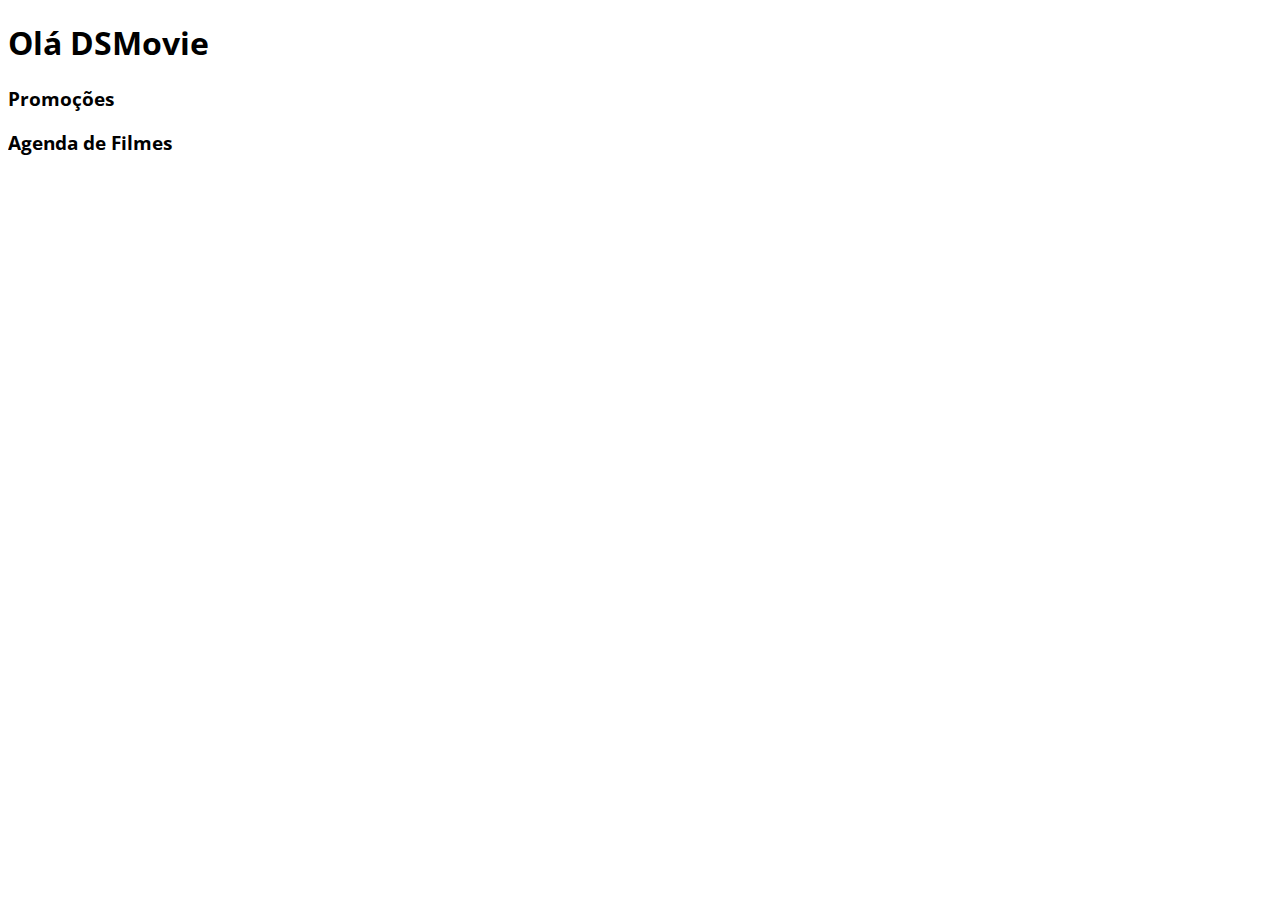
==== index.html @ c353aaf2 "bootstrap" ====
<!DOCTYPE html>
<html lang="pt-br">
<head>
    <meta charset="UTF-8">
    <meta http-equiv="X-UA-Compatible" content="IE=edge">
    <meta name="viewport" content="width=device-width, initial-scale=1.0">
    <title>Document</title>

    <link href="https://cdn.jsdelivr.net/npm/bootstrap@5.1.3/dist/css/bootstrap.min.css" rel="stylesheet" integrity="sha384-1BmE4kWBq78iYhFldvKuhfTAU6auU8tT94WrHftjDbrCEXSU1oBoqyl2QvZ6jIW3" crossorigin="anonymous">

    <link rel="stylesheet" href="css/styles.css">

</head>
<body>
    <h1>Olá DSMovie</h1>
    <h3>Promoções</h3>
    <h3>Agenda de Filmes</h3>
    
</body>
</html>
---- css/styles.css ----
@import url('https://fonts.googleapis.com/css2?family=Open+Sans:wght@300;400;700&display=swap');

* {
    font-family: "Open Sans", sans-serif;
}
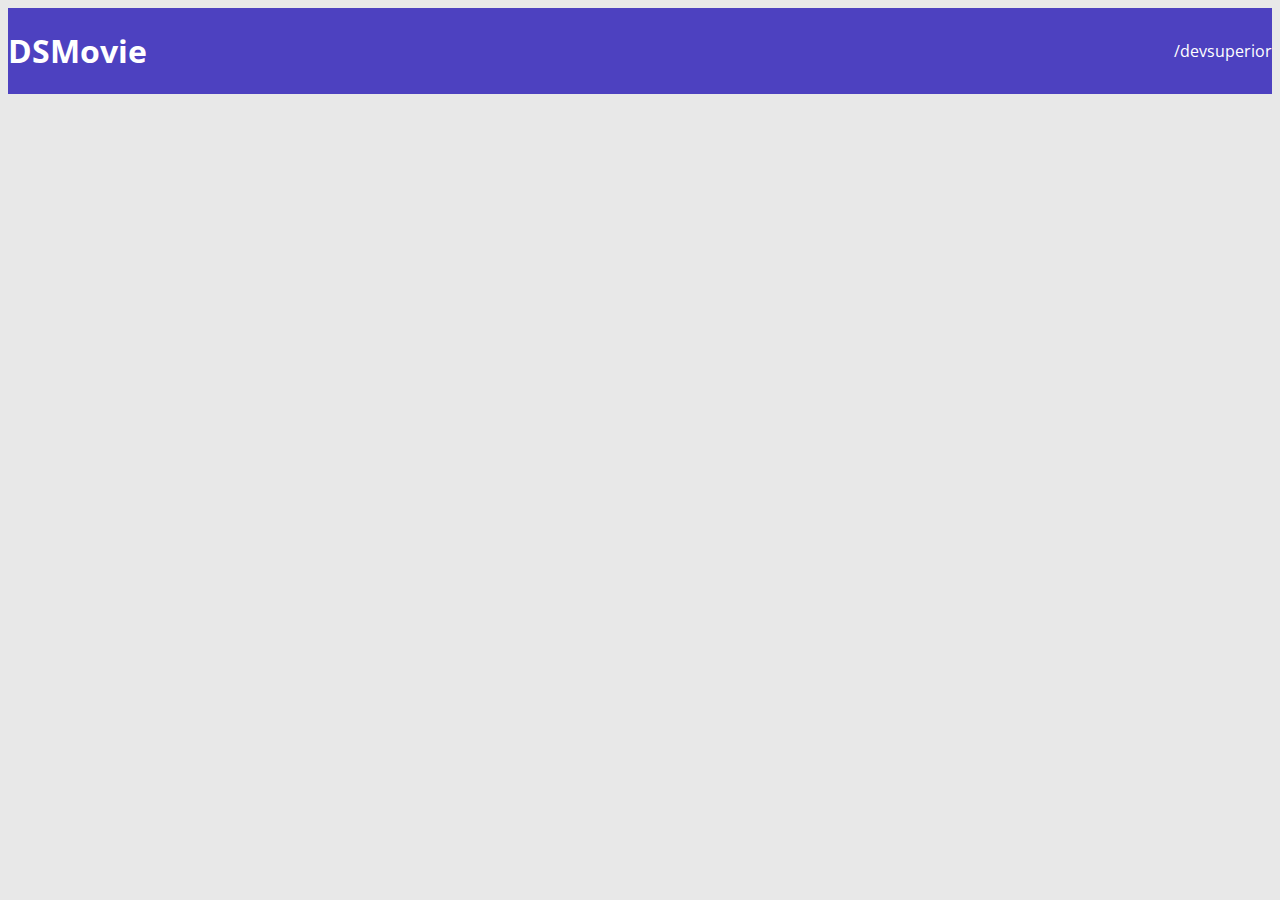
==== commit e31dd7f6: "Barra superior PARTE 1" ====
--- a/index.html
+++ b/index.html
@@ -12,9 +12,11 @@
 
 </head>
 <body>
-    <h1>Olá DSMovie</h1>
-    <h3>Promoções</h3>
-    <h3>Agenda de Filmes</h3>
-    
+    <header>
+        <nav class=" container">
+            <h1>DSMovie</h1>
+            <a href="https://github.com/PauloLamounier">/devsuperior</a>
+        </nav>
+    </header>
 </body>
 </html>--- a/css/styles.css
+++ b/css/styles.css
@@ -1,5 +1,27 @@
 @import url('https://fonts.googleapis.com/css2?family=Open+Sans:wght@300;400;700&display=swap');
 
 * {
+    box-sizing: border-box;
     font-family: "Open Sans", sans-serif;
+}
+
+html, body{
+    background-color: #E8E8E8;
+}
+
+header{
+    background-color: #4D41C0;
+    ;
+    color: #fff;
+}
+
+nav{
+    display: flex;
+    align-items: center;
+    justify-content: space-between;
+}
+
+a, a:hover{
+    text-decoration: none;
+    color: unset;
 }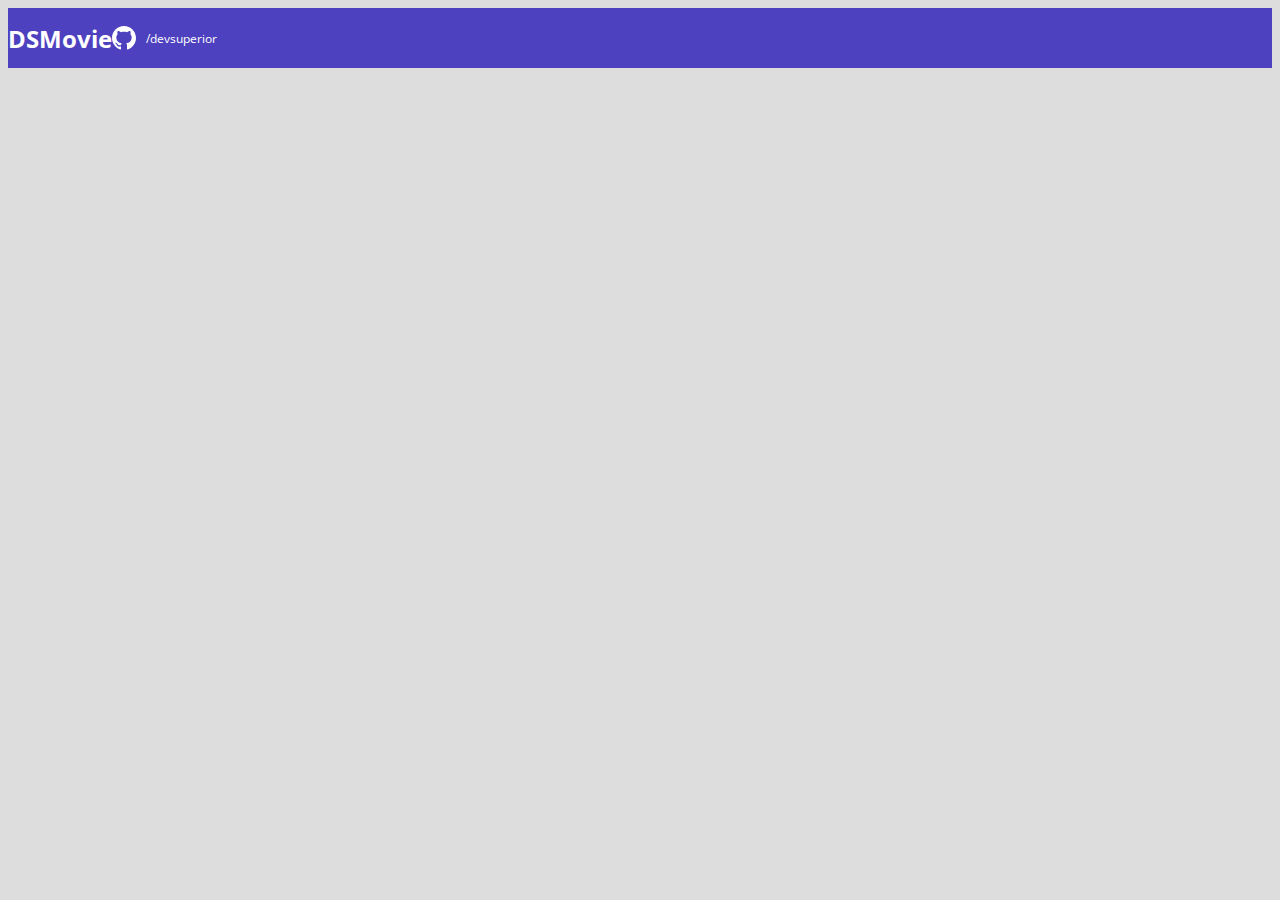
==== commit 8acaf9b4: "Barra superior PARTE 2" ====
--- a/index.html
+++ b/index.html
@@ -15,7 +15,10 @@
     <header>
         <nav class=" container">
             <h1>DSMovie</h1>
-            <a href="https://github.com/PauloLamounier">/devsuperior</a>
+            <div class="dsmovie-contact-container">
+                <img src="img/github.svg" alt="github">
+                <a href="https://github.com/PauloLamounier">/devsuperior</a>
+            </div>
         </nav>
     </header>
 </body>
--- a/css/styles.css
+++ b/css/styles.css
@@ -1,18 +1,30 @@
 @import url('https://fonts.googleapis.com/css2?family=Open+Sans:wght@300;400;700&display=swap');
 
+:root{
+    --bg-gray: #ddd;
+    --color-primary: #4D41C0;
+    --white: #fff; 
+}
 * {
     box-sizing: border-box;
     font-family: "Open Sans", sans-serif;
 }
 
+h1, h2, h3, h4, h5, h6{
+    margin: 0;
+}
+
 html, body{
-    background-color: #E8E8E8;
+    background-color: var(--bg-gray);
 }
 
 header{
-    background-color: #4D41C0;
+    background-color: var(--color-primary);
     ;
-    color: #fff;
+    color: var(--white);
+    height: 60px;
+    display: flex;
+    align-items: center;
 }
 
 nav{
@@ -21,7 +33,26 @@
     justify-content: space-between;
 }
 
+nav h1{
+    font-size: 24px;
+    font-weight: 700;
+}
+
+nav a{
+    font-size: 12px;
+    font-weight: 400;
+}
+
 a, a:hover{
     text-decoration: none;
     color: unset;
+}
+
+.dsmovie-contact-container{
+    display: flex;
+    align-items: center;
+}
+
+.dsmovie-contact-container img{
+    margin-right: 10px;
 }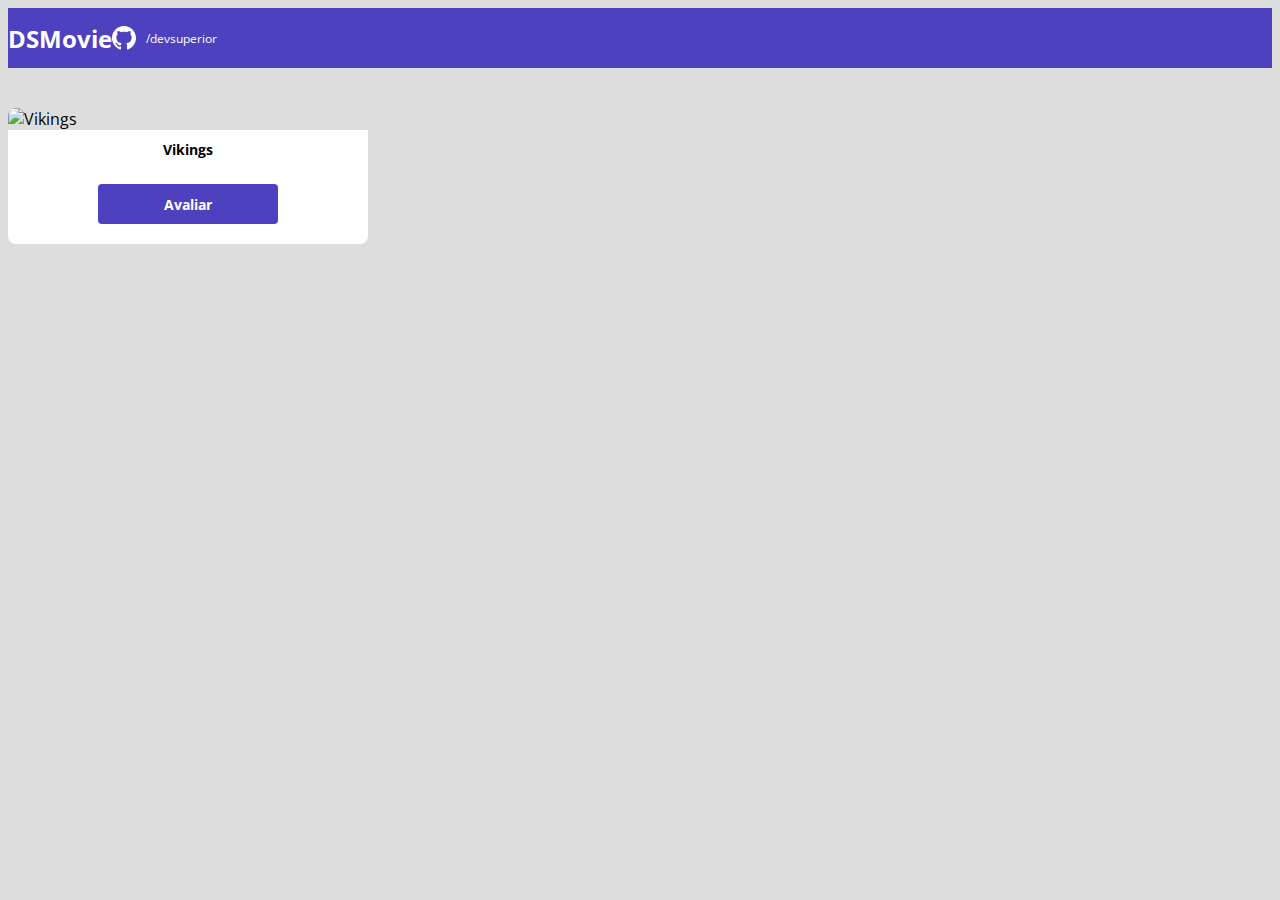
==== commit 2b19adaa: "Card de filme" ====
--- a/index.html
+++ b/index.html
@@ -21,5 +21,21 @@
             </div>
         </nav>
     </header>
+
+    <main>
+        <section id="dsmovie-card-list" class="container">
+            <div class="dsmovie-card">
+                <img src="https://www.themoviedb.org/t/p/w500_and_h282_face/aq2yEMgRQBPfRkrO0Repo2qhUAT.jpg" alt="Vikings">
+                <div class="dsmovie-card-description">
+                    <h3>Vikings</h3>
+                    <a class="dsmovie-btn" href="form.html">Avaliar</a>
+                </div>
+
+            </div>
+
+        </section>
+
+    </main>
+
 </body>
 </html>--- a/css/styles.css
+++ b/css/styles.css
@@ -2,6 +2,7 @@
 
 :root{
     --bg-gray: #ddd;
+    --text-gray: #4a4a4a;
     --color-primary: #4D41C0;
     --white: #fff; 
 }
@@ -55,4 +56,48 @@
 
 .dsmovie-contact-container img{
     margin-right: 10px;
-}+}
+
+#dsmovie-card-list{
+    padding: 40px 0;
+}
+
+.dsmovie-card{
+    width: 360px;
+    
+}
+
+.dsmovie-card img{
+    width: 100%;
+    border-radius: 8px 8px 0 0;
+}
+
+.dsmovie-card-description{
+    background-color: var(--white);
+    display: flex;
+    flex-direction: column;
+    align-items: center;
+    padding: 10px 0 20px 0;
+    border-radius: 0 0 8px 8px;
+
+}
+
+.dsmovie-card-description h3{
+  margin-bottom: 25px; 
+  font-size: 14px; 
+  font-weight: 700;
+}
+
+.dsmovie-btn, .dsmovie-btn:hover{
+  width: 180px;
+  height: 40px;
+  background-color: var(--color-primary); 
+  color: var(--white); 
+  font-size: 14px;
+  font-weight: 700;
+  display: flex;
+  align-items: center;
+  justify-content: center;
+  border-radius: 4px;
+}
+
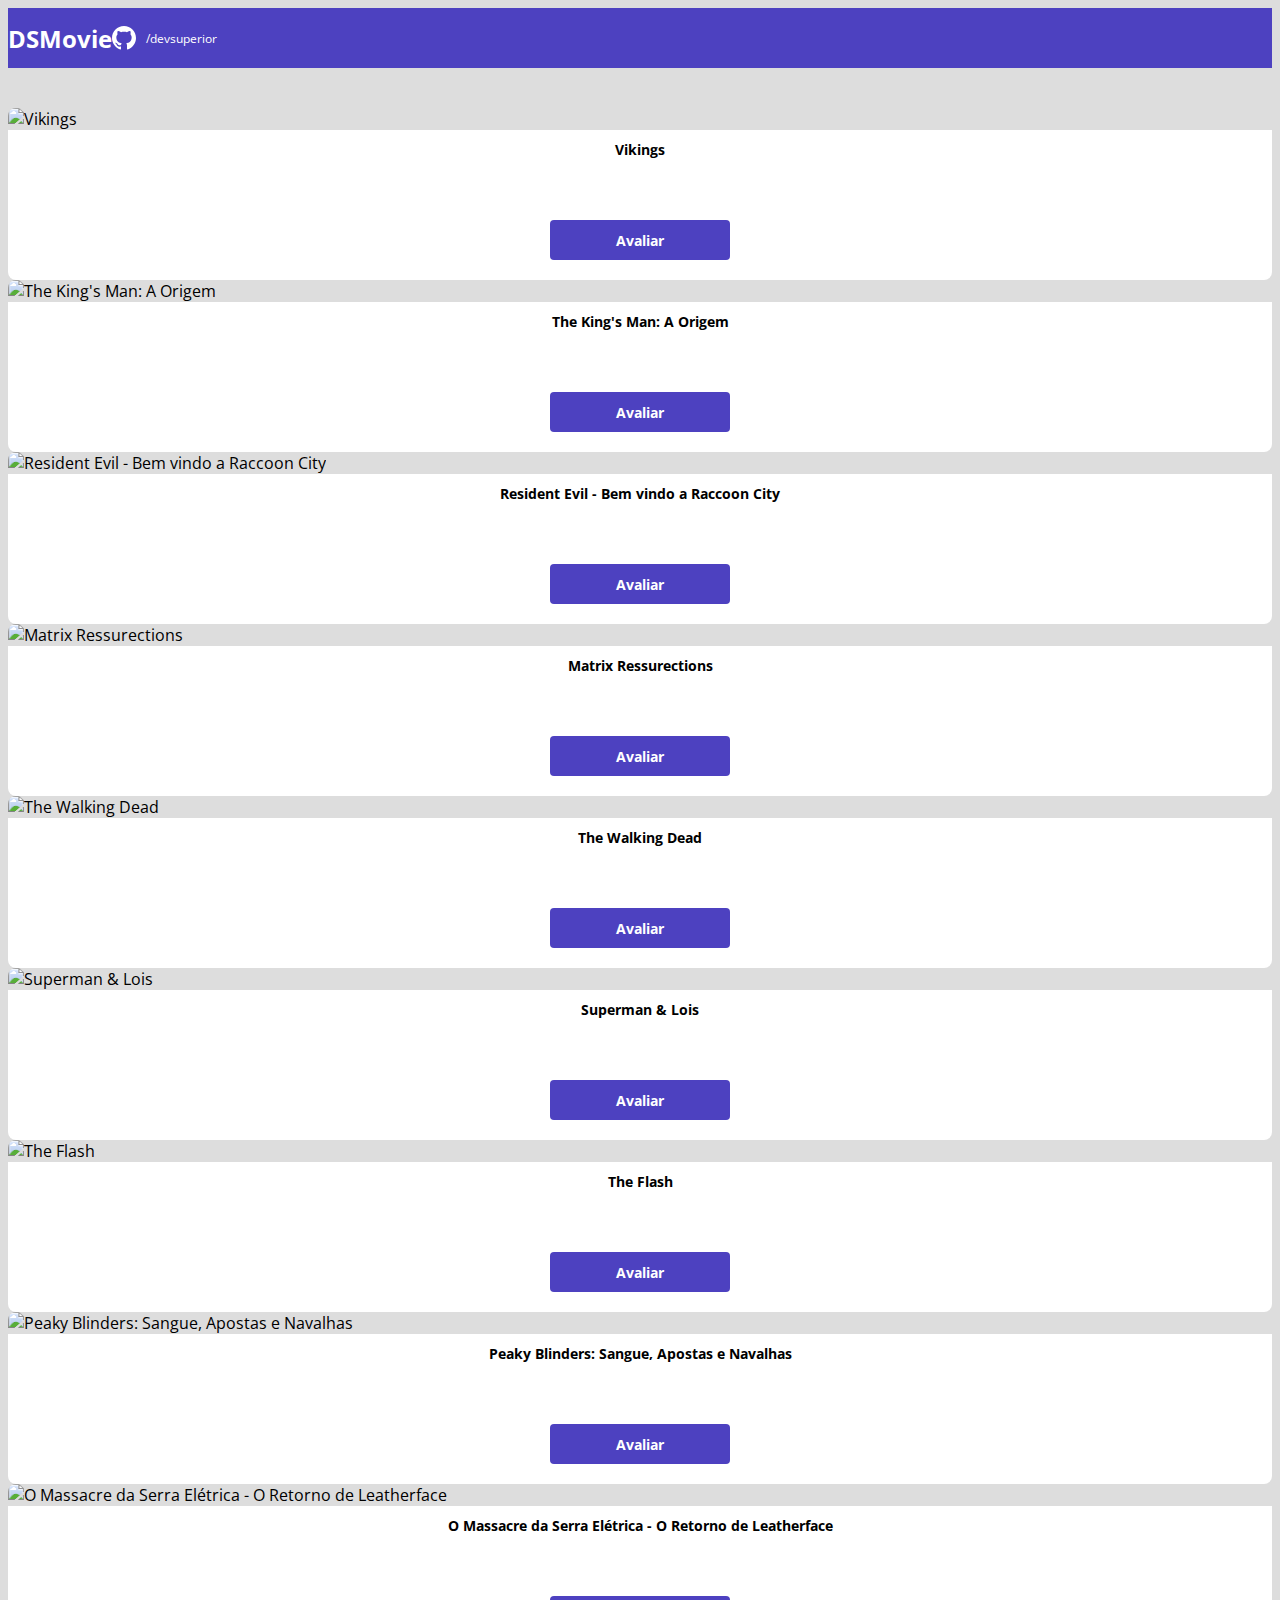
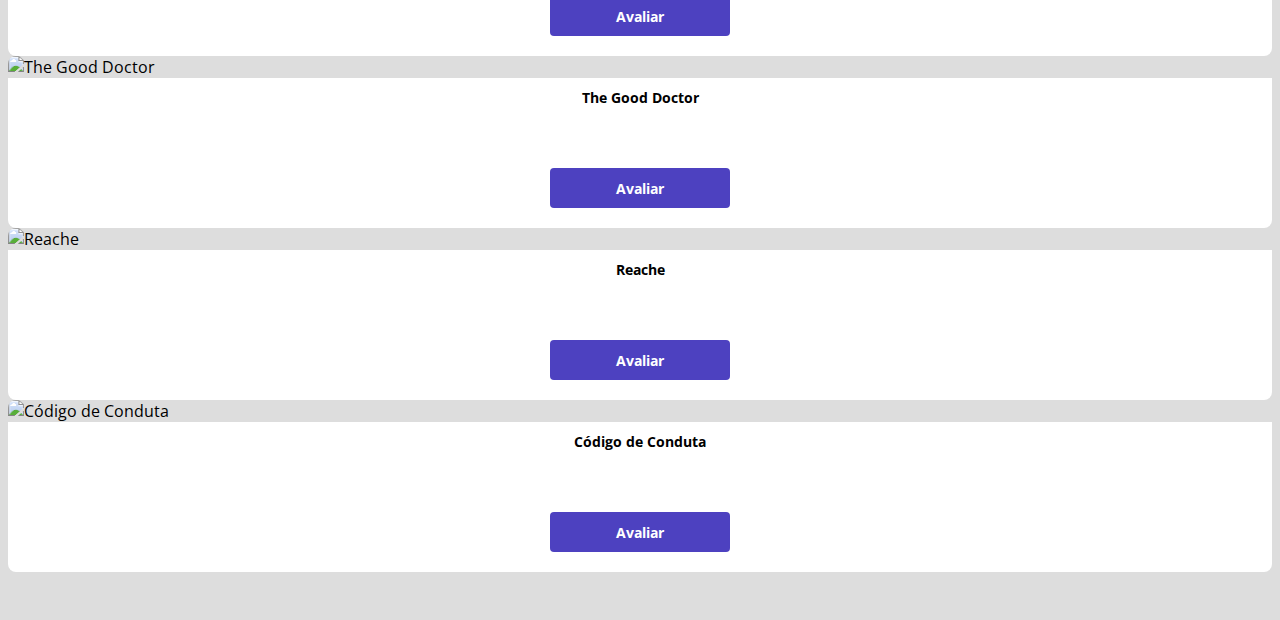
==== commit 646aedb5: "Listagem de Cards" ====
--- a/index.html
+++ b/index.html
@@ -24,18 +24,128 @@
 
     <main>
         <section id="dsmovie-card-list" class="container">
-            <div class="dsmovie-card">
-                <img src="https://www.themoviedb.org/t/p/w500_and_h282_face/aq2yEMgRQBPfRkrO0Repo2qhUAT.jpg" alt="Vikings">
-                <div class="dsmovie-card-description">
-                    <h3>Vikings</h3>
-                    <a class="dsmovie-btn" href="form.html">Avaliar</a>
+            <div class="row">
+                <div class="col-sm-6 col-lg-4 col-xl-3 mb-3">
+                    <div class="dsmovie-card">
+                        <img src="https://www.themoviedb.org/t/p/w500_and_h282_face/aq2yEMgRQBPfRkrO0Repo2qhUAT.jpg" alt="Vikings">
+                        <div class="dsmovie-card-description">
+                            <h3>Vikings</h3>
+                            <a class="dsmovie-btn" href="form.html">Avaliar</a>
+                        </div>
+                    </div>
                 </div>
 
+                <div class="col-sm-6 col-lg-4 col-xl-3 mb-3">
+                    <div class="dsmovie-card">
+                        <img src="https://www.themoviedb.org/t/p/w533_and_h300_bestv2/oQPbZ5e6J9fuAyv4Gl0mMZMIyPI.jpg" alt="The King's Man: A Origem">
+                        <div class="dsmovie-card-description">
+                            <h3>The King's Man: A Origem</h3>
+                            <a class="dsmovie-btn" href="form.html">Avaliar</a>
+                        </div>
+                    </div>
+                </div>
+
+                <div class="col-sm-6 col-lg-4 col-xl-3 mb-3">
+                    <div class="dsmovie-card">
+                        <img src="https://www.themoviedb.org/t/p/w533_and_h300_bestv2/o76ZDm8PS9791XiuieNB93UZcRV.jpg" alt="Resident Evil - Bem vindo a Raccoon City">
+                        <div class="dsmovie-card-description">
+                            <h3>Resident Evil - Bem vindo a Raccoon City</h3>
+                            <a class="dsmovie-btn" href="form.html">Avaliar</a>
+                        </div>
+                    </div>
+                </div>
+
+                <div class="col-sm-6 col-lg-4 col-xl-3 mb-3">
+                    <div class="dsmovie-card">
+                        <img src="https://www.themoviedb.org/t/p/w533_and_h300_bestv2/eNI7PtK6DEYgZmHWP9gQNuff8pv.jpg" alt="Matrix Ressurections">
+                        <div class="dsmovie-card-description">
+                            <h3>Matrix Ressurections</h3>
+                            <a class="dsmovie-btn" href="form.html">Avaliar</a>
+                        </div>
+                    </div>
+                </div>
+
+                <div class="col-sm-6 col-lg-4 col-xl-3 mb-3">
+                    <div class="dsmovie-card">
+                        <img src="https://www.themoviedb.org/t/p/w533_and_h300_bestv2/uro2Khv7JxlzXtLb8tCIbRhkb9E.jpg" alt="The Walking Dead">
+                        <div class="dsmovie-card-description">
+                            <h3>The Walking Dead</h3>
+                            <a class="dsmovie-btn" href="form.html">Avaliar</a>
+                        </div>
+                    </div>
+                </div>
+
+                <div class="col-sm-6 col-lg-4 col-xl-3 mb-3">
+                    <div class="dsmovie-card">
+                        <img src="https://www.themoviedb.org/t/p/w533_and_h300_bestv2/pPKiIJEEcV0E1hpVcWRXyp73ZpX.jpg" alt="Superman & Lois">
+                        <div class="dsmovie-card-description">
+                            <h3>Superman & Lois</h3>
+                            <a class="dsmovie-btn" href="form.html">Avaliar</a>
+                        </div>
+                    </div>
+                </div>
+
+                <div class="col-sm-6 col-lg-4 col-xl-3 mb-3">
+                    <div class="dsmovie-card">
+                        <img src="https://www.themoviedb.org/t/p/w533_and_h300_bestv2/41yaWnIT8AjIHiULHtTbKNzZTjc.jpg" alt="The Flash">
+                        <div class="dsmovie-card-description">
+                            <h3>The Flash</h3>
+                            <a class="dsmovie-btn" href="form.html">Avaliar</a>
+                        </div>
+                    </div>
+                </div>
+
+                <div class="col-sm-6 col-lg-4 col-xl-3 mb-3">
+                    <div class="dsmovie-card">
+                        <img src="https://www.themoviedb.org/t/p/w533_and_h300_bestv2/wiE9doxiLwq3WCGamDIOb2PqBqc.jpg" alt="Peaky Blinders: Sangue, Apostas e Navalhas">
+                        <div class="dsmovie-card-description">
+                            <h3>Peaky Blinders: Sangue, Apostas e Navalhas</h3>
+                            <a class="dsmovie-btn" href="form.html">Avaliar</a>
+                        </div>
+                    </div>
+                </div>
+
+                <div class="col-sm-6 col-lg-4 col-xl-3 mb-3">
+                    <div class="dsmovie-card">
+                        <img src="https://www.themoviedb.org/t/p/w533_and_h300_bestv2/aTSA5zMWlVFTYBIZxTCMbLkfOtb.jpg" alt="O Massacre da Serra Elétrica - O Retorno de Leatherface">
+                        <div class="dsmovie-card-description">
+                            <h3>O Massacre da Serra Elétrica - O Retorno de Leatherface</h3>
+                            <a class="dsmovie-btn" href="form.html">Avaliar</a>
+                        </div>
+                    </div>
+                </div>
+
+                <div class="col-sm-6 col-lg-4 col-xl-3 mb-3">
+                    <div class="dsmovie-card">
+                        <img src="https://www.themoviedb.org/t/p/w533_and_h300_bestv2/9OYu6oDLIidSOocW3JTGtd2Oyqy.jpg" alt="The Good Doctor">
+                        <div class="dsmovie-card-description">
+                            <h3>The Good Doctor</h3>
+                            <a class="dsmovie-btn" href="form.html">Avaliar</a>
+                        </div>
+                    </div>
+                </div>
+
+                <div class="col-sm-6 col-lg-4 col-xl-3 mb-3">
+                    <div class="dsmovie-card">
+                        <img src="https://www.themoviedb.org/t/p/w533_and_h300_bestv2/wrhLyiY7ksW0fQCqNpa52qiOAH8.jpg" alt="Reache">
+                        <div class="dsmovie-card-description">
+                            <h3>Reache</h3>
+                            <a class="dsmovie-btn" href="form.html">Avaliar</a>
+                        </div>
+                    </div>
+                </div>
+
+                <div class="col-sm-6 col-lg-4 col-xl-3 mb-3">
+                    <div class="dsmovie-card">
+                        <img src="https://www.themoviedb.org/t/p/w533_and_h300_bestv2/YFfE628QGh8JnnPMlNzDDGf7NM.jpg" alt="Código de Conduta">
+                        <div class="dsmovie-card-description">
+                            <h3>Código de Conduta</h3>
+                            <a class="dsmovie-btn" href="form.html">Avaliar</a>
+                        </div>
+                    </div>
+                </div>
             </div>
-
         </section>
-
     </main>
-
 </body>
 </html>--- a/css/styles.css
+++ b/css/styles.css
@@ -63,7 +63,7 @@
 }
 
 .dsmovie-card{
-    width: 360px;
+    width: 100%;
     
 }
 
@@ -77,8 +77,10 @@
     display: flex;
     flex-direction: column;
     align-items: center;
-    padding: 10px 0 20px 0;
+    padding: 10px 20px 20px 20px;
     border-radius: 0 0 8px 8px;
+    min-height: 150px;
+    justify-content: space-between;
 
 }
 
@@ -86,6 +88,8 @@
   margin-bottom: 25px; 
   font-size: 14px; 
   font-weight: 700;
+  text-align: center;
+
 }
 
 .dsmovie-btn, .dsmovie-btn:hover{
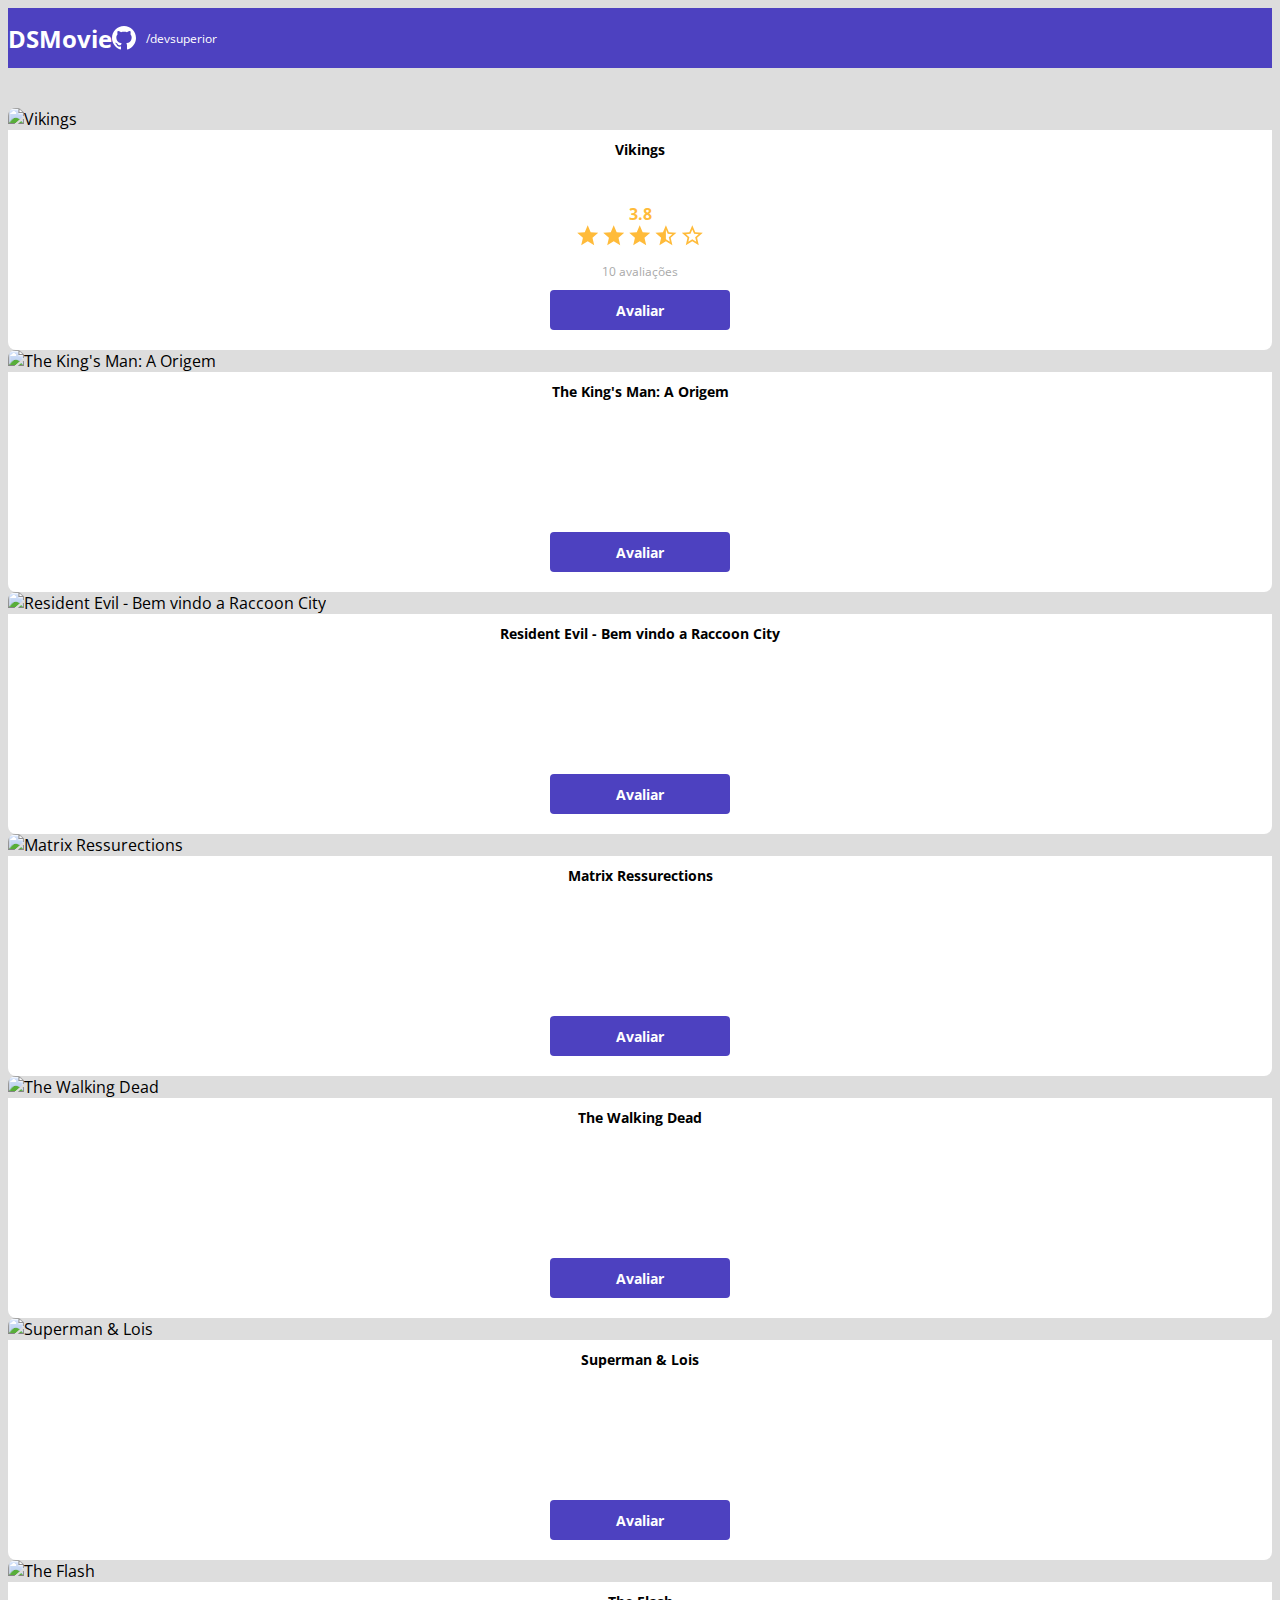
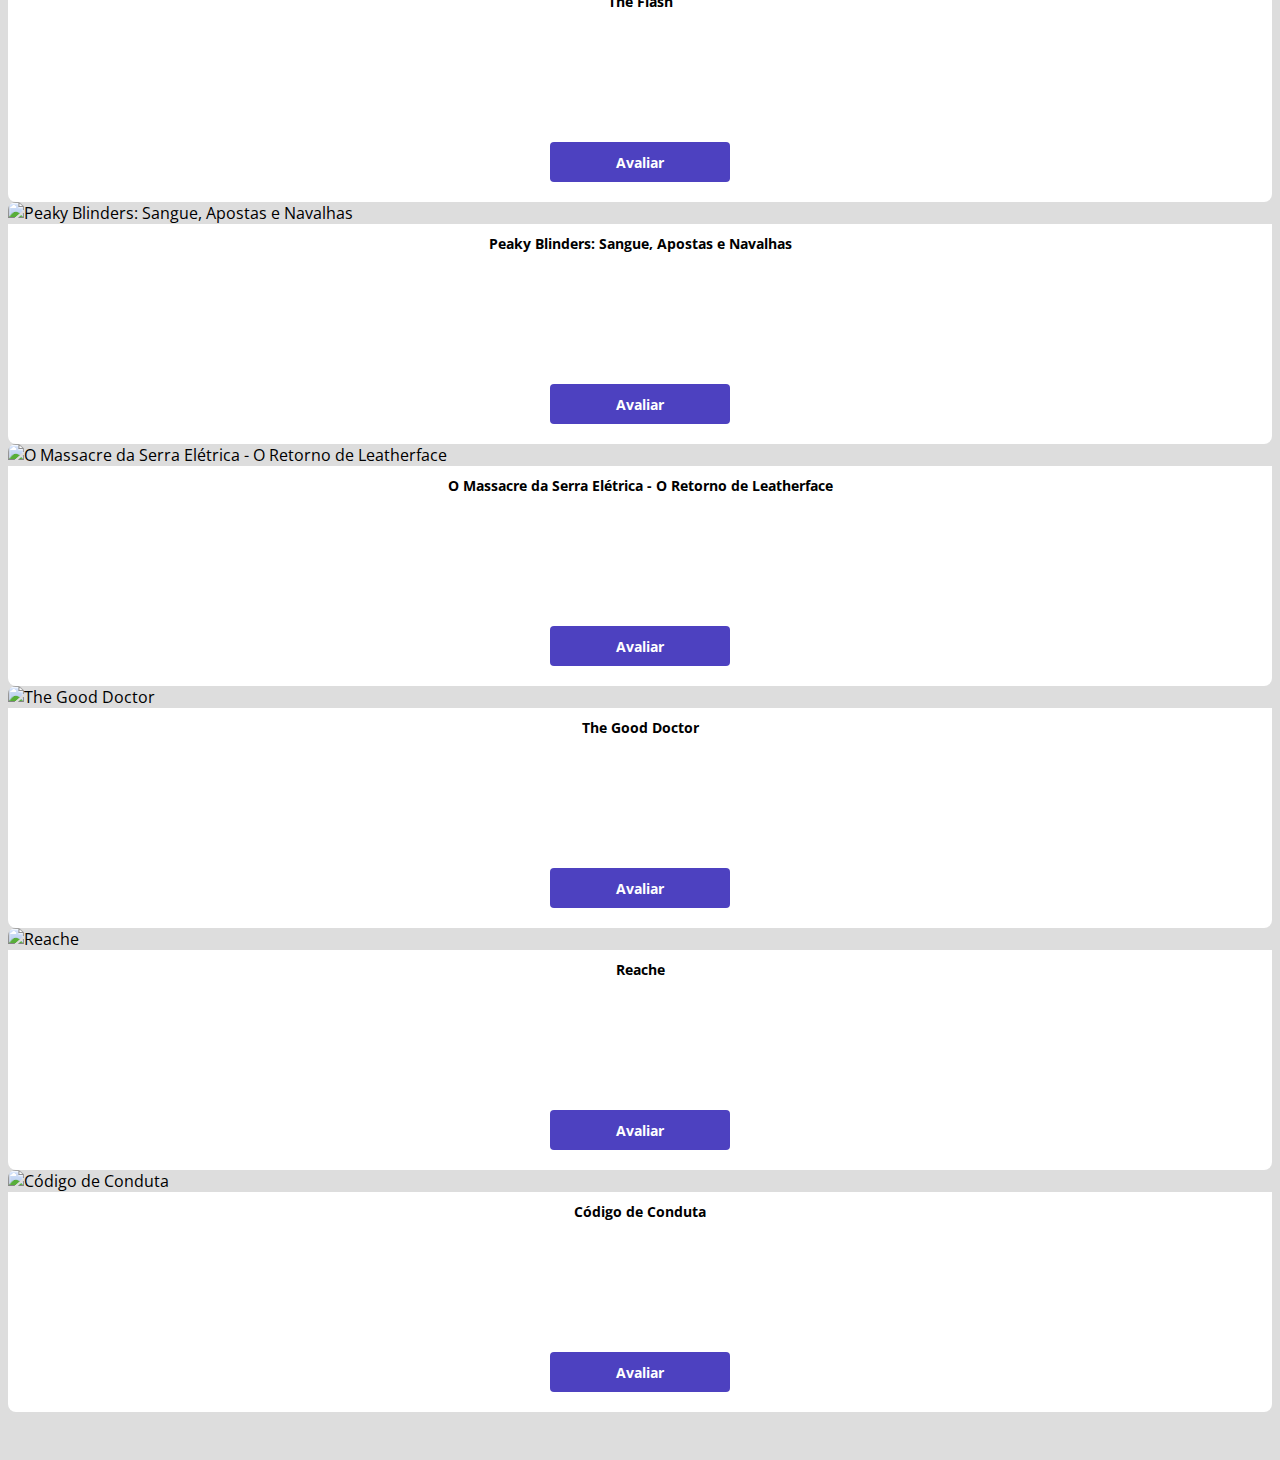
==== commit 1084795f: "Avaliacao com estrelas" ====
--- a/index.html
+++ b/index.html
@@ -30,7 +30,19 @@
                         <img src="https://www.themoviedb.org/t/p/w500_and_h282_face/aq2yEMgRQBPfRkrO0Repo2qhUAT.jpg" alt="Vikings">
                         <div class="dsmovie-card-description">
                             <h3>Vikings</h3>
-                            <a class="dsmovie-btn" href="form.html">Avaliar</a>
+                            <div class="dsmovie-card-description-bottom">
+                                <h4>3.8</h4>
+                                <div>
+                                    <img src="img/star-full.svg" alt="Star">
+                                    <img src="img/star-full.svg" alt="Star">
+                                    <img src="img/star-full.svg" alt="Star">
+                                    <img src="img/star-half.svg" alt="Star">
+                                    <img src="img/star-empty.svg" alt="Star">
+                                </div>
+                                <p>10 avaliações</p>
+                                <a class="dsmovie-btn" href="form.html">Avaliar</a>
+                            </div>
+
                         </div>
                     </div>
                 </div>
--- a/css/styles.css
+++ b/css/styles.css
@@ -5,6 +5,8 @@
     --text-gray: #4a4a4a;
     --color-primary: #4D41C0;
     --white: #fff; 
+    --text-light-gray: #aaa;
+    --star-yellow: #FFBB3A;
 }
 * {
     box-sizing: border-box;
@@ -79,7 +81,7 @@
     align-items: center;
     padding: 10px 20px 20px 20px;
     border-radius: 0 0 8px 8px;
-    min-height: 150px;
+    height: 220px;
     justify-content: space-between;
 
 }
@@ -92,6 +94,30 @@
 
 }
 
+.dsmovie-card-description-bottom{
+    display: flex;
+    flex-direction: column;
+    align-items: center;
+}
+
+.dsmovie-card-description-bottom img{
+    width: 22px;
+}
+
+.dsmovie-card-description-bottom h4{
+    font-size: 16px;
+    font-weight: 700;
+    color: var(--star-yellow);
+}
+
+.dsmovie-card-description-bottom p{
+    font-size: 12px;
+    font-weight: 400;
+    color: var(--text-light-gray);
+    margin-bottom: 10px;
+}
+
+
 .dsmovie-btn, .dsmovie-btn:hover{
   width: 180px;
   height: 40px;
@@ -103,5 +129,48 @@
   align-items: center;
   justify-content: center;
   border-radius: 4px;
+  border: 0px;
 }
 
+.dsmovie-form-container{
+    padding: 40px 0;
+    max-width: 480px;
+}
+
+.dsmovie-form-description{
+    background-color: var(--white);
+    padding: 20px;
+    display: flex;
+    flex-direction: column;
+    align-items: center;
+    border-radius: 0 0 8px 8px;
+}
+
+.dsmovie-form{
+width: 100%;
+}
+
+.dsmovie-form-description h3{
+    font-size: 13px;
+    font-weight: 700;
+    margin-bottom: 20px;
+
+}
+
+.dsmovie-form-group{
+    margin-bottom: 20px;
+}
+
+.dsmovie-form-group label{
+    font-size: 12px;
+    color: var(--text-light-gray);
+}
+
+.dsmovie-form-btn-container{
+    display: flex;
+    flex-direction: column;
+    align-items: center;
+    justify-content: space-between;
+    height: 100px;
+}
+
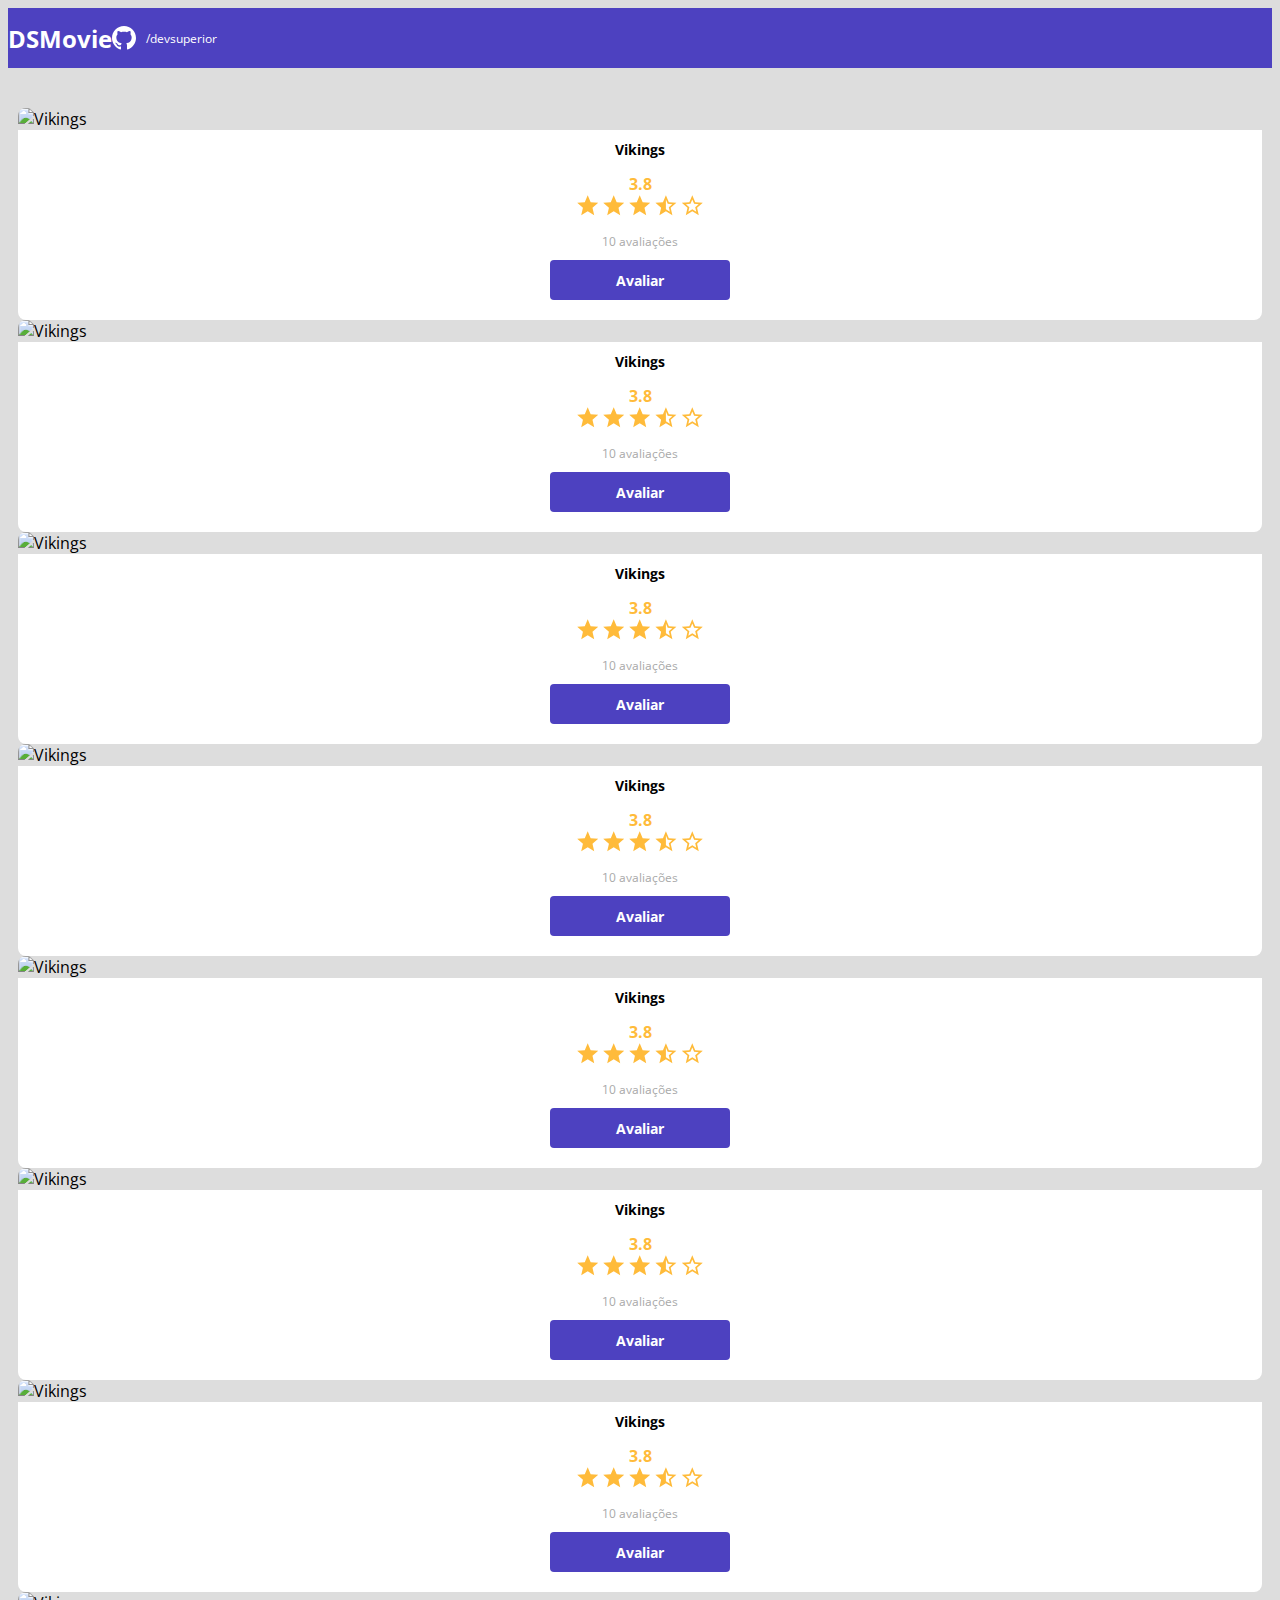
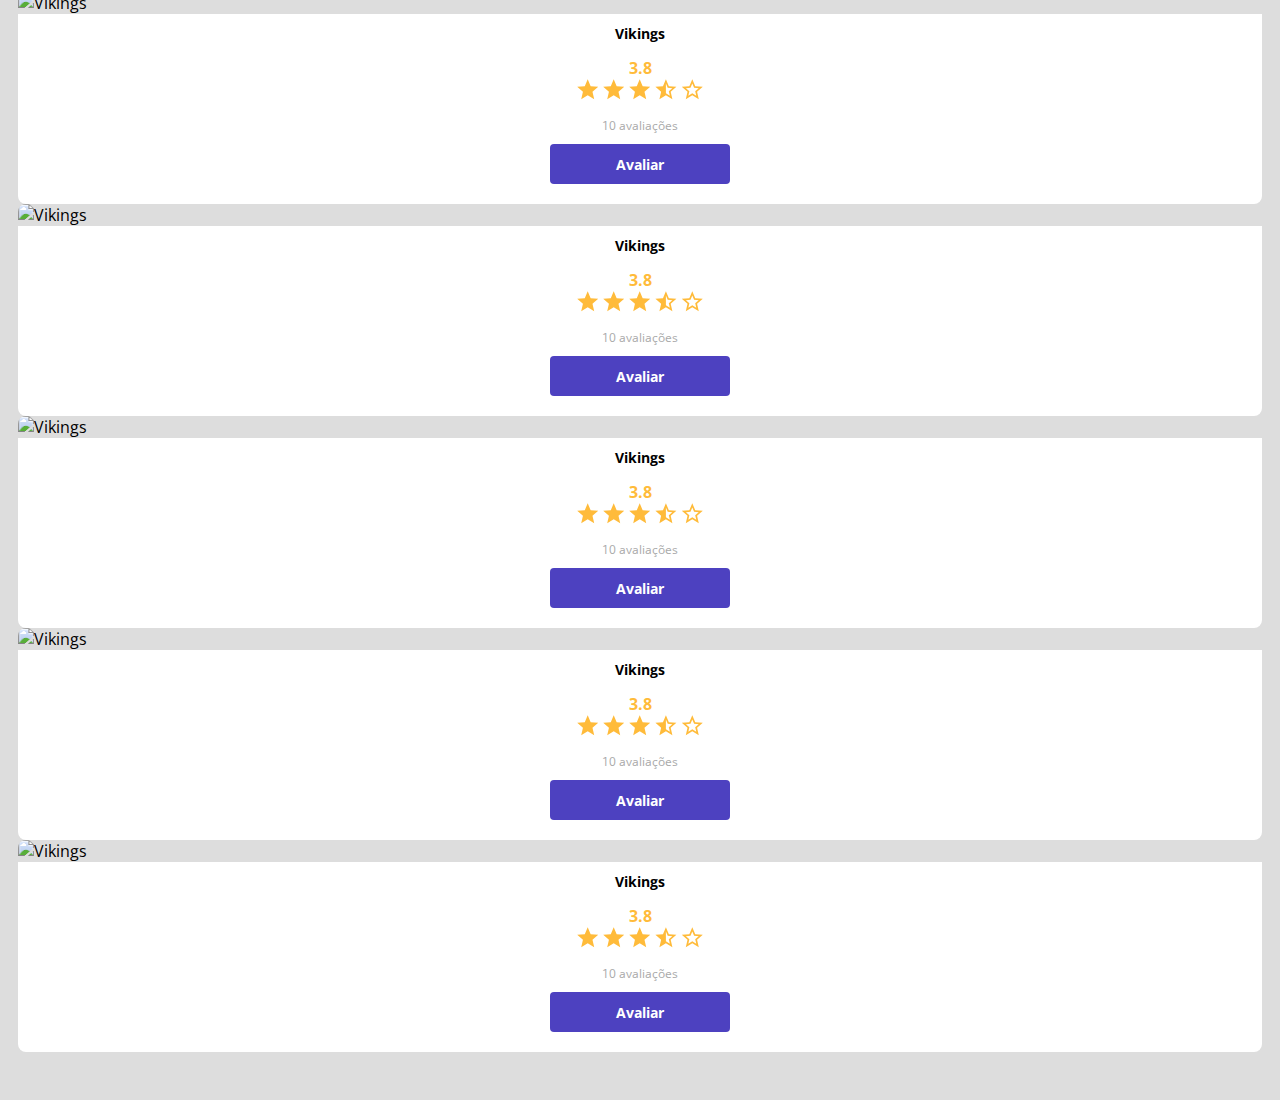
==== commit e6b727db: "Polimento da listagem" ====
--- a/index.html
+++ b/index.html
@@ -42,117 +42,226 @@
                                 <p>10 avaliações</p>
                                 <a class="dsmovie-btn" href="form.html">Avaliar</a>
                             </div>
-
-                        </div>
-                    </div>
-                </div>
-
-                <div class="col-sm-6 col-lg-4 col-xl-3 mb-3">
-                    <div class="dsmovie-card">
-                        <img src="https://www.themoviedb.org/t/p/w533_and_h300_bestv2/oQPbZ5e6J9fuAyv4Gl0mMZMIyPI.jpg" alt="The King's Man: A Origem">
-                        <div class="dsmovie-card-description">
-                            <h3>The King's Man: A Origem</h3>
-                            <a class="dsmovie-btn" href="form.html">Avaliar</a>
-                        </div>
-                    </div>
-                </div>
-
-                <div class="col-sm-6 col-lg-4 col-xl-3 mb-3">
-                    <div class="dsmovie-card">
-                        <img src="https://www.themoviedb.org/t/p/w533_and_h300_bestv2/o76ZDm8PS9791XiuieNB93UZcRV.jpg" alt="Resident Evil - Bem vindo a Raccoon City">
-                        <div class="dsmovie-card-description">
-                            <h3>Resident Evil - Bem vindo a Raccoon City</h3>
-                            <a class="dsmovie-btn" href="form.html">Avaliar</a>
-                        </div>
-                    </div>
-                </div>
-
-                <div class="col-sm-6 col-lg-4 col-xl-3 mb-3">
-                    <div class="dsmovie-card">
-                        <img src="https://www.themoviedb.org/t/p/w533_and_h300_bestv2/eNI7PtK6DEYgZmHWP9gQNuff8pv.jpg" alt="Matrix Ressurections">
-                        <div class="dsmovie-card-description">
-                            <h3>Matrix Ressurections</h3>
-                            <a class="dsmovie-btn" href="form.html">Avaliar</a>
-                        </div>
-                    </div>
-                </div>
-
-                <div class="col-sm-6 col-lg-4 col-xl-3 mb-3">
-                    <div class="dsmovie-card">
-                        <img src="https://www.themoviedb.org/t/p/w533_and_h300_bestv2/uro2Khv7JxlzXtLb8tCIbRhkb9E.jpg" alt="The Walking Dead">
-                        <div class="dsmovie-card-description">
-                            <h3>The Walking Dead</h3>
-                            <a class="dsmovie-btn" href="form.html">Avaliar</a>
-                        </div>
-                    </div>
-                </div>
-
-                <div class="col-sm-6 col-lg-4 col-xl-3 mb-3">
-                    <div class="dsmovie-card">
-                        <img src="https://www.themoviedb.org/t/p/w533_and_h300_bestv2/pPKiIJEEcV0E1hpVcWRXyp73ZpX.jpg" alt="Superman & Lois">
-                        <div class="dsmovie-card-description">
-                            <h3>Superman & Lois</h3>
-                            <a class="dsmovie-btn" href="form.html">Avaliar</a>
-                        </div>
-                    </div>
-                </div>
-
-                <div class="col-sm-6 col-lg-4 col-xl-3 mb-3">
-                    <div class="dsmovie-card">
-                        <img src="https://www.themoviedb.org/t/p/w533_and_h300_bestv2/41yaWnIT8AjIHiULHtTbKNzZTjc.jpg" alt="The Flash">
-                        <div class="dsmovie-card-description">
-                            <h3>The Flash</h3>
-                            <a class="dsmovie-btn" href="form.html">Avaliar</a>
-                        </div>
-                    </div>
-                </div>
-
-                <div class="col-sm-6 col-lg-4 col-xl-3 mb-3">
-                    <div class="dsmovie-card">
-                        <img src="https://www.themoviedb.org/t/p/w533_and_h300_bestv2/wiE9doxiLwq3WCGamDIOb2PqBqc.jpg" alt="Peaky Blinders: Sangue, Apostas e Navalhas">
-                        <div class="dsmovie-card-description">
-                            <h3>Peaky Blinders: Sangue, Apostas e Navalhas</h3>
-                            <a class="dsmovie-btn" href="form.html">Avaliar</a>
-                        </div>
-                    </div>
-                </div>
-
-                <div class="col-sm-6 col-lg-4 col-xl-3 mb-3">
-                    <div class="dsmovie-card">
-                        <img src="https://www.themoviedb.org/t/p/w533_and_h300_bestv2/aTSA5zMWlVFTYBIZxTCMbLkfOtb.jpg" alt="O Massacre da Serra Elétrica - O Retorno de Leatherface">
-                        <div class="dsmovie-card-description">
-                            <h3>O Massacre da Serra Elétrica - O Retorno de Leatherface</h3>
-                            <a class="dsmovie-btn" href="form.html">Avaliar</a>
-                        </div>
-                    </div>
-                </div>
-
-                <div class="col-sm-6 col-lg-4 col-xl-3 mb-3">
-                    <div class="dsmovie-card">
-                        <img src="https://www.themoviedb.org/t/p/w533_and_h300_bestv2/9OYu6oDLIidSOocW3JTGtd2Oyqy.jpg" alt="The Good Doctor">
-                        <div class="dsmovie-card-description">
-                            <h3>The Good Doctor</h3>
-                            <a class="dsmovie-btn" href="form.html">Avaliar</a>
-                        </div>
-                    </div>
-                </div>
-
-                <div class="col-sm-6 col-lg-4 col-xl-3 mb-3">
-                    <div class="dsmovie-card">
-                        <img src="https://www.themoviedb.org/t/p/w533_and_h300_bestv2/wrhLyiY7ksW0fQCqNpa52qiOAH8.jpg" alt="Reache">
-                        <div class="dsmovie-card-description">
-                            <h3>Reache</h3>
-                            <a class="dsmovie-btn" href="form.html">Avaliar</a>
-                        </div>
-                    </div>
-                </div>
-
-                <div class="col-sm-6 col-lg-4 col-xl-3 mb-3">
-                    <div class="dsmovie-card">
-                        <img src="https://www.themoviedb.org/t/p/w533_and_h300_bestv2/YFfE628QGh8JnnPMlNzDDGf7NM.jpg" alt="Código de Conduta">
-                        <div class="dsmovie-card-description">
-                            <h3>Código de Conduta</h3>
-                            <a class="dsmovie-btn" href="form.html">Avaliar</a>
+                        </div>
+                    </div>
+                </div>
+                <div class="col-sm-6 col-lg-4 col-xl-3 mb-3">
+                    <div class="dsmovie-card">
+                        <img src="https://www.themoviedb.org/t/p/w500_and_h282_face/aq2yEMgRQBPfRkrO0Repo2qhUAT.jpg" alt="Vikings">
+                        <div class="dsmovie-card-description">
+                            <h3>Vikings</h3>
+                            <div class="dsmovie-card-description-bottom">
+                                <h4>3.8</h4>
+                                <div>
+                                    <img src="img/star-full.svg" alt="Star">
+                                    <img src="img/star-full.svg" alt="Star">
+                                    <img src="img/star-full.svg" alt="Star">
+                                    <img src="img/star-half.svg" alt="Star">
+                                    <img src="img/star-empty.svg" alt="Star">
+                                </div>
+                                <p>10 avaliações</p>
+                                <a class="dsmovie-btn" href="form.html">Avaliar</a>
+                            </div>
+                        </div>
+                    </div>
+                </div>
+                <div class="col-sm-6 col-lg-4 col-xl-3 mb-3">
+                    <div class="dsmovie-card">
+                        <img src="https://www.themoviedb.org/t/p/w500_and_h282_face/aq2yEMgRQBPfRkrO0Repo2qhUAT.jpg" alt="Vikings">
+                        <div class="dsmovie-card-description">
+                            <h3>Vikings</h3>
+                            <div class="dsmovie-card-description-bottom">
+                                <h4>3.8</h4>
+                                <div>
+                                    <img src="img/star-full.svg" alt="Star">
+                                    <img src="img/star-full.svg" alt="Star">
+                                    <img src="img/star-full.svg" alt="Star">
+                                    <img src="img/star-half.svg" alt="Star">
+                                    <img src="img/star-empty.svg" alt="Star">
+                                </div>
+                                <p>10 avaliações</p>
+                                <a class="dsmovie-btn" href="form.html">Avaliar</a>
+                            </div>
+                        </div>
+                    </div>
+                </div>
+                <div class="col-sm-6 col-lg-4 col-xl-3 mb-3">
+                    <div class="dsmovie-card">
+                        <img src="https://www.themoviedb.org/t/p/w500_and_h282_face/aq2yEMgRQBPfRkrO0Repo2qhUAT.jpg" alt="Vikings">
+                        <div class="dsmovie-card-description">
+                            <h3>Vikings</h3>
+                            <div class="dsmovie-card-description-bottom">
+                                <h4>3.8</h4>
+                                <div>
+                                    <img src="img/star-full.svg" alt="Star">
+                                    <img src="img/star-full.svg" alt="Star">
+                                    <img src="img/star-full.svg" alt="Star">
+                                    <img src="img/star-half.svg" alt="Star">
+                                    <img src="img/star-empty.svg" alt="Star">
+                                </div>
+                                <p>10 avaliações</p>
+                                <a class="dsmovie-btn" href="form.html">Avaliar</a>
+                            </div>
+                        </div>
+                    </div>
+                </div>
+                <div class="col-sm-6 col-lg-4 col-xl-3 mb-3">
+                    <div class="dsmovie-card">
+                        <img src="https://www.themoviedb.org/t/p/w500_and_h282_face/aq2yEMgRQBPfRkrO0Repo2qhUAT.jpg" alt="Vikings">
+                        <div class="dsmovie-card-description">
+                            <h3>Vikings</h3>
+                            <div class="dsmovie-card-description-bottom">
+                                <h4>3.8</h4>
+                                <div>
+                                    <img src="img/star-full.svg" alt="Star">
+                                    <img src="img/star-full.svg" alt="Star">
+                                    <img src="img/star-full.svg" alt="Star">
+                                    <img src="img/star-half.svg" alt="Star">
+                                    <img src="img/star-empty.svg" alt="Star">
+                                </div>
+                                <p>10 avaliações</p>
+                                <a class="dsmovie-btn" href="form.html">Avaliar</a>
+                            </div>
+                        </div>
+                    </div>
+                </div>
+                <div class="col-sm-6 col-lg-4 col-xl-3 mb-3">
+                    <div class="dsmovie-card">
+                        <img src="https://www.themoviedb.org/t/p/w500_and_h282_face/aq2yEMgRQBPfRkrO0Repo2qhUAT.jpg" alt="Vikings">
+                        <div class="dsmovie-card-description">
+                            <h3>Vikings</h3>
+                            <div class="dsmovie-card-description-bottom">
+                                <h4>3.8</h4>
+                                <div>
+                                    <img src="img/star-full.svg" alt="Star">
+                                    <img src="img/star-full.svg" alt="Star">
+                                    <img src="img/star-full.svg" alt="Star">
+                                    <img src="img/star-half.svg" alt="Star">
+                                    <img src="img/star-empty.svg" alt="Star">
+                                </div>
+                                <p>10 avaliações</p>
+                                <a class="dsmovie-btn" href="form.html">Avaliar</a>
+                            </div>
+                        </div>
+                    </div>
+                </div>
+                <div class="col-sm-6 col-lg-4 col-xl-3 mb-3">
+                    <div class="dsmovie-card">
+                        <img src="https://www.themoviedb.org/t/p/w500_and_h282_face/aq2yEMgRQBPfRkrO0Repo2qhUAT.jpg" alt="Vikings">
+                        <div class="dsmovie-card-description">
+                            <h3>Vikings</h3>
+                            <div class="dsmovie-card-description-bottom">
+                                <h4>3.8</h4>
+                                <div>
+                                    <img src="img/star-full.svg" alt="Star">
+                                    <img src="img/star-full.svg" alt="Star">
+                                    <img src="img/star-full.svg" alt="Star">
+                                    <img src="img/star-half.svg" alt="Star">
+                                    <img src="img/star-empty.svg" alt="Star">
+                                </div>
+                                <p>10 avaliações</p>
+                                <a class="dsmovie-btn" href="form.html">Avaliar</a>
+                            </div>
+                        </div>
+                    </div>
+                </div>
+                <div class="col-sm-6 col-lg-4 col-xl-3 mb-3">
+                    <div class="dsmovie-card">
+                        <img src="https://www.themoviedb.org/t/p/w500_and_h282_face/aq2yEMgRQBPfRkrO0Repo2qhUAT.jpg" alt="Vikings">
+                        <div class="dsmovie-card-description">
+                            <h3>Vikings</h3>
+                            <div class="dsmovie-card-description-bottom">
+                                <h4>3.8</h4>
+                                <div>
+                                    <img src="img/star-full.svg" alt="Star">
+                                    <img src="img/star-full.svg" alt="Star">
+                                    <img src="img/star-full.svg" alt="Star">
+                                    <img src="img/star-half.svg" alt="Star">
+                                    <img src="img/star-empty.svg" alt="Star">
+                                </div>
+                                <p>10 avaliações</p>
+                                <a class="dsmovie-btn" href="form.html">Avaliar</a>
+                            </div>
+                        </div>
+                    </div>
+                </div>
+                <div class="col-sm-6 col-lg-4 col-xl-3 mb-3">
+                    <div class="dsmovie-card">
+                        <img src="https://www.themoviedb.org/t/p/w500_and_h282_face/aq2yEMgRQBPfRkrO0Repo2qhUAT.jpg" alt="Vikings">
+                        <div class="dsmovie-card-description">
+                            <h3>Vikings</h3>
+                            <div class="dsmovie-card-description-bottom">
+                                <h4>3.8</h4>
+                                <div>
+                                    <img src="img/star-full.svg" alt="Star">
+                                    <img src="img/star-full.svg" alt="Star">
+                                    <img src="img/star-full.svg" alt="Star">
+                                    <img src="img/star-half.svg" alt="Star">
+                                    <img src="img/star-empty.svg" alt="Star">
+                                </div>
+                                <p>10 avaliações</p>
+                                <a class="dsmovie-btn" href="form.html">Avaliar</a>
+                            </div>
+                        </div>
+                    </div>
+                </div>
+                <div class="col-sm-6 col-lg-4 col-xl-3 mb-3">
+                    <div class="dsmovie-card">
+                        <img src="https://www.themoviedb.org/t/p/w500_and_h282_face/aq2yEMgRQBPfRkrO0Repo2qhUAT.jpg" alt="Vikings">
+                        <div class="dsmovie-card-description">
+                            <h3>Vikings</h3>
+                            <div class="dsmovie-card-description-bottom">
+                                <h4>3.8</h4>
+                                <div>
+                                    <img src="img/star-full.svg" alt="Star">
+                                    <img src="img/star-full.svg" alt="Star">
+                                    <img src="img/star-full.svg" alt="Star">
+                                    <img src="img/star-half.svg" alt="Star">
+                                    <img src="img/star-empty.svg" alt="Star">
+                                </div>
+                                <p>10 avaliações</p>
+                                <a class="dsmovie-btn" href="form.html">Avaliar</a>
+                            </div>
+                        </div>
+                    </div>
+                </div>
+                <div class="col-sm-6 col-lg-4 col-xl-3 mb-3">
+                    <div class="dsmovie-card">
+                        <img src="https://www.themoviedb.org/t/p/w500_and_h282_face/aq2yEMgRQBPfRkrO0Repo2qhUAT.jpg" alt="Vikings">
+                        <div class="dsmovie-card-description">
+                            <h3>Vikings</h3>
+                            <div class="dsmovie-card-description-bottom">
+                                <h4>3.8</h4>
+                                <div>
+                                    <img src="img/star-full.svg" alt="Star">
+                                    <img src="img/star-full.svg" alt="Star">
+                                    <img src="img/star-full.svg" alt="Star">
+                                    <img src="img/star-half.svg" alt="Star">
+                                    <img src="img/star-empty.svg" alt="Star">
+                                </div>
+                                <p>10 avaliações</p>
+                                <a class="dsmovie-btn" href="form.html">Avaliar</a>
+                            </div>
+                        </div>
+                    </div>
+                </div>
+                <div class="col-sm-6 col-lg-4 col-xl-3 mb-3">
+                    <div class="dsmovie-card">
+                        <img src="https://www.themoviedb.org/t/p/w500_and_h282_face/aq2yEMgRQBPfRkrO0Repo2qhUAT.jpg" alt="Vikings">
+                        <div class="dsmovie-card-description">
+                            <h3>Vikings</h3>
+                            <div class="dsmovie-card-description-bottom">
+                                <h4>3.8</h4>
+                                <div>
+                                    <img src="img/star-full.svg" alt="Star">
+                                    <img src="img/star-full.svg" alt="Star">
+                                    <img src="img/star-full.svg" alt="Star">
+                                    <img src="img/star-half.svg" alt="Star">
+                                    <img src="img/star-empty.svg" alt="Star">
+                                </div>
+                                <p>10 avaliações</p>
+                                <a class="dsmovie-btn" href="form.html">Avaliar</a>
+                            </div>
                         </div>
                     </div>
                 </div>
--- a/css/styles.css
+++ b/css/styles.css
@@ -61,7 +61,7 @@
 }
 
 #dsmovie-card-list{
-    padding: 40px 0;
+    padding: 40px 10px;
 }
 
 .dsmovie-card{
@@ -81,13 +81,13 @@
     align-items: center;
     padding: 10px 20px 20px 20px;
     border-radius: 0 0 8px 8px;
-    height: 220px;
+    height: 190px;
     justify-content: space-between;
 
 }
 
 .dsmovie-card-description h3{
-  margin-bottom: 25px; 
+  margin-bottom: 10px; 
   font-size: 14px; 
   font-weight: 700;
   text-align: center;
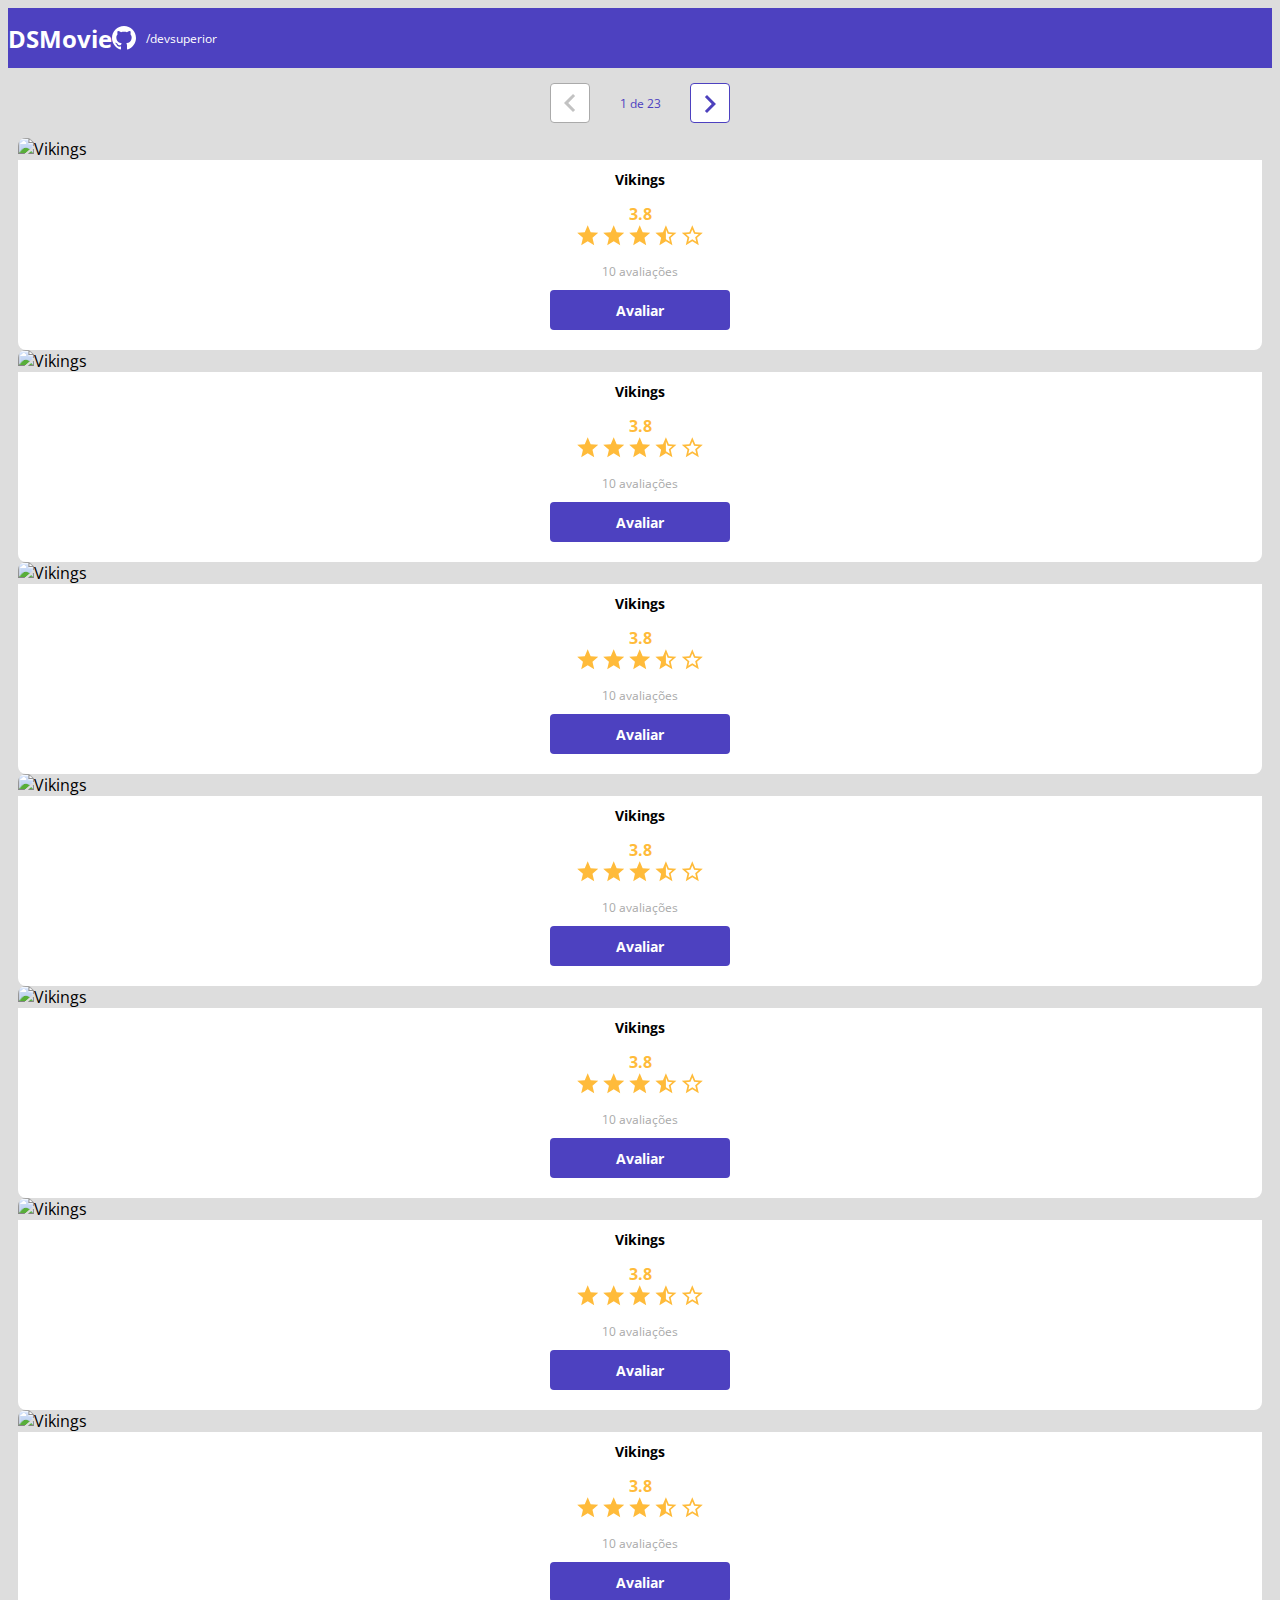
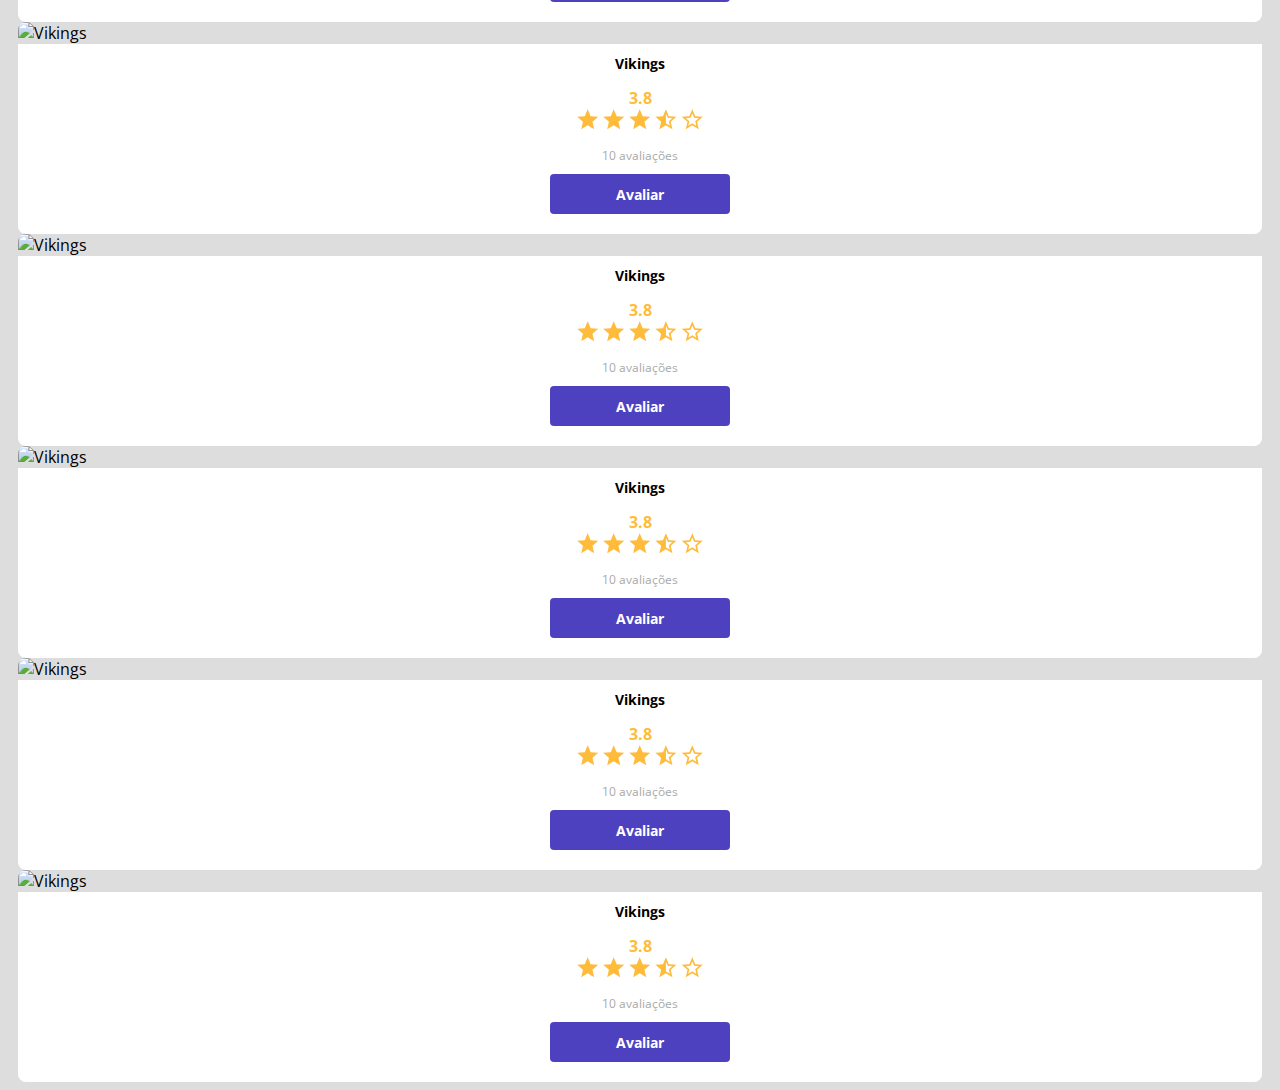
==== commit c966489a: "Componente de paginação" ====
--- a/index.html
+++ b/index.html
@@ -24,6 +24,16 @@
 
     <main>
         <section id="dsmovie-card-list" class="container">
+            <div class="dsmovie-pagination-container">
+                <div class="dsmovie-pagination-box">
+                    <button disabled>
+                        <img src="img/arrow.svg" alt="Voltar">
+                    </button>
+                    <p>1 de 23</p>
+                    <button><img class="dsmovie-flip-horizontal" src="img/arrow.svg" alt="Proxima"></button>
+
+                </div>
+            </div>
             <div class="row">
                 <div class="col-sm-6 col-lg-4 col-xl-3 mb-3">
                     <div class="dsmovie-card">
--- a/css/styles.css
+++ b/css/styles.css
@@ -61,7 +61,7 @@
 }
 
 #dsmovie-card-list{
-    padding: 40px 10px;
+    padding: 0px 10px;
 }
 
 .dsmovie-card{
@@ -174,3 +174,50 @@
     height: 100px;
 }
 
+.dsmovie-pagination-container{
+    padding: 15px;
+    display: flex;
+    justify-content: center;
+}
+
+.dsmovie-pagination-box{
+    width: 180px;
+    display: flex;
+    justify-content: space-between;
+    align-items: center;
+}
+
+.dsmovie-pagination-box p{
+    margin: 0;
+    font-size: 12px;
+    color: var(--color-primary);
+    font-weight: 400;
+}
+
+.dsmovie-pagination-box button{
+    width: 40px;
+    height: 40px;
+    border: 1px solid var(--color-primary);
+    border-radius: 4px;
+    background-color: var(--white);
+    display: flex;
+    align-items: center;
+    justify-content: center;
+}
+
+.dsmovie-pagination-box button img{
+    filter:brightness(0) saturate(100%) invert(21%) sepia(61%) saturate(2651%) hue-rotate(235deg) brightness(97%) contrast(91%);
+}
+
+.dsmovie-pagination-box button:disabled{
+    border: 1px solid var(--text-light-gray);
+}
+
+.dsmovie-pagination-box button:disabled img{
+    filter: unset;
+} 
+
+.dsmovie-flip-horizontal{
+    transform: rotate(180deg);
+}
+
